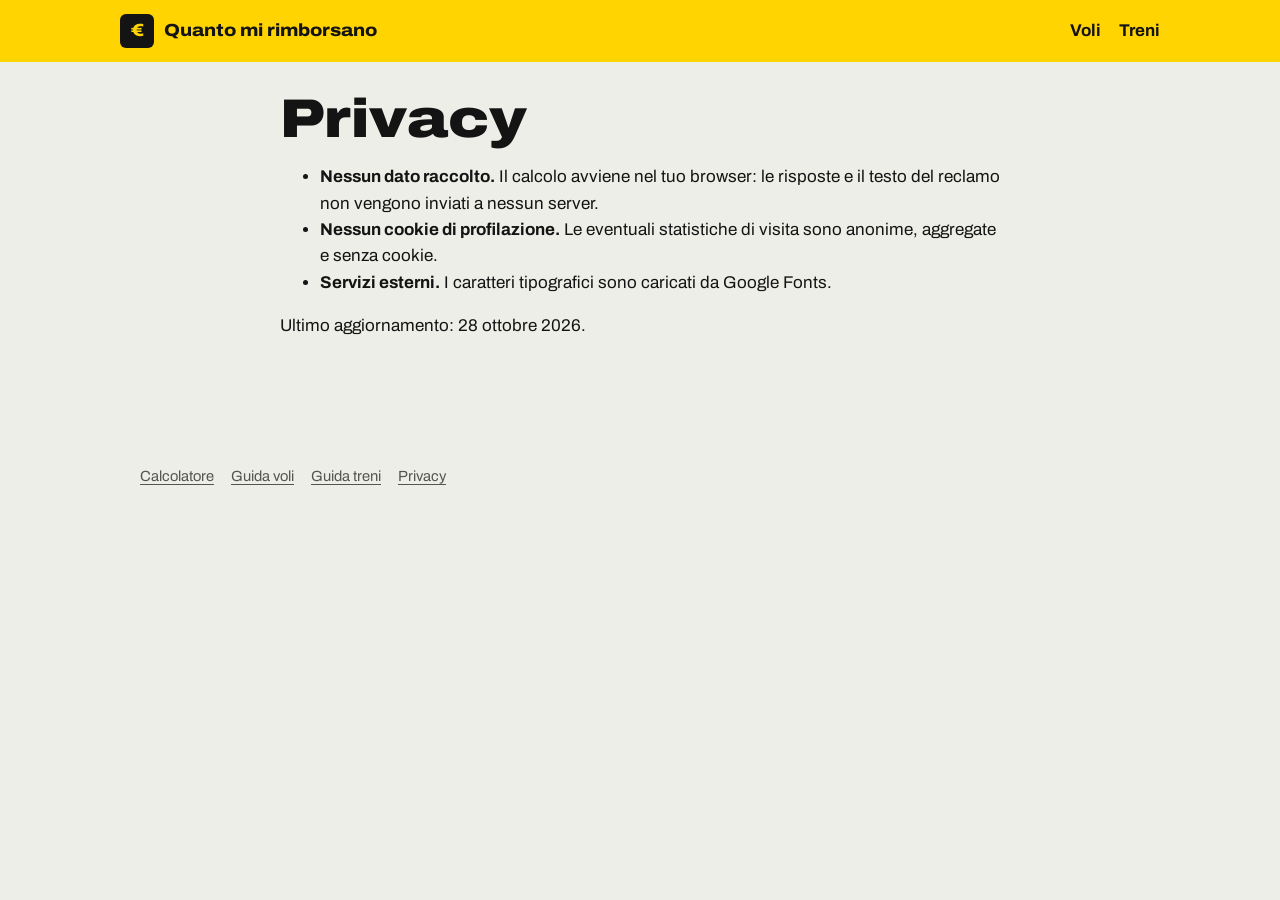
==== privacy/index.html @ c0e6d490 "Prima pubblicazione del sito" ====
<!doctype html>
<html lang="it">
<head>
<meta charset="utf-8">
<meta name="viewport" content="width=device-width, initial-scale=1">
<title>Privacy | Quanto mi rimborsano</title>
<meta name="description" content="Quanto mi rimborsano non raccoglie i tuoi dati: il calcolo avviene nel browser.">
<link rel="canonical" href="https://strumentigratisitalia.github.io/StrumentiGratisItalia/quanto-mi-rimborsano/privacy/">
<meta name="theme-color" content="#ffd400">
<meta property="og:type" content="article">
<meta property="og:locale" content="it_IT">
<meta property="og:title" content="Privacy">
<meta property="og:description" content="Quanto mi rimborsano non raccoglie i tuoi dati: il calcolo avviene nel browser.">
<meta property="og:image" content="https://strumentigratisitalia.github.io/StrumentiGratisItalia/quanto-mi-rimborsano/og.png">
<link rel="icon" href="../favicon.svg" type="image/svg+xml">
<link rel="preconnect" href="https://fonts.googleapis.com">
<link rel="preconnect" href="https://fonts.gstatic.com" crossorigin>
<link href="https://fonts.googleapis.com/css2?family=Archivo:wdth,wght@62..125,400..900&display=swap" rel="stylesheet">
<link rel="stylesheet" href="../style.css">
</head>
<body>
<header class="top">
  <a class="brand" href="../"><span class="mark" aria-hidden="true">€</span> Quanto mi rimborsano</a>
  <nav><a href="../ritardo-volo/">Voli</a><a href="../ritardo-treno/">Treni</a></nav>
</header>
<main class="article">
  <h1>Privacy</h1>
  <ul>
    <li><strong>Nessun dato raccolto.</strong> Il calcolo avviene nel tuo browser: le risposte e il testo del reclamo non vengono inviati a nessun server.</li>
    <li><strong>Nessun cookie di profilazione.</strong> Le eventuali statistiche di visita sono anonime, aggregate e senza cookie.</li>
    <li><strong>Servizi esterni.</strong> I caratteri tipografici sono caricati da Google Fonts.</li>
  </ul>
  <p>Ultimo aggiornamento: 28 ottobre 2026.</p>
</main>
<footer class="foot"><p><a href="../">Calcolatore</a> <a href="../ritardo-volo/">Guida voli</a> <a href="../ritardo-treno/">Guida treni</a> <a href="../privacy/">Privacy</a></p></footer>
</body>
</html>
---- style.css ----
:root {
  --sign: #ffd400;
  --sign-deep: #e6be00;
  --ground: #eeeee8;
  --white: #ffffff;
  --ink: #141414;
  --muted: #55554f;
  --line: #cfcfc6;
  --ok: #0a7c3e;
  --no: #b3261e;
  --font: "Archivo", system-ui, -apple-system, "Segoe UI", sans-serif;
}
* { box-sizing: border-box; }
@media (prefers-reduced-motion: reduce) { *, *::before, *::after { animation: none !important; transition: none !important; scroll-behavior: auto !important; } }
body { margin: 0; font: 400 1.0625rem/1.55 var(--font); color: var(--ink); background: var(--ground); -webkit-font-smoothing: antialiased; }
a { color: inherit; text-underline-offset: 3px; }
:focus-visible { outline: 3px solid var(--ink); outline-offset: 2px; }

.top { background: var(--sign); }
.top { display: flex; justify-content: space-between; align-items: center; gap: 16px; padding: 14px max(20px, calc((100% - 1040px) / 2)); }
.brand { font-weight: 800; font-stretch: 112%; text-decoration: none; font-size: 1.1rem; display: flex; align-items: center; gap: 10px; }
.mark { width: 34px; height: 34px; background: var(--ink); color: var(--sign); display: grid; place-items: center; border-radius: 6px; font-weight: 900; }
.top nav { display: flex; gap: 18px; font-weight: 700; }
.top nav a { text-decoration: none; }
.top nav a:hover { text-decoration: underline; }

main { max-width: 1040px; margin: 0 auto; padding: 0 20px 40px; }
.hero { padding: 44px 0 26px; max-width: 820px; }
.hero h1 { font-size: clamp(2.3rem, 6.5vw, 4.4rem); line-height: .98; font-weight: 900; font-stretch: 118%; margin: 0 0 18px; letter-spacing: -.01em; text-wrap: balance; }
.lead { font-size: 1.2rem; max-width: 36em; margin: 0; color: #2b2b28; }

.calc { background: var(--white); border-radius: 10px; border: 2px solid var(--ink); overflow: hidden; }
.tabs { display: grid; grid-template-columns: 1fr 1fr; border-bottom: 2px solid var(--ink); }
.tabs button { font: 800 1.15rem var(--font); font-stretch: 112%; padding: 16px; border: 0; background: var(--ground); cursor: pointer; color: var(--muted); }
.tabs button[aria-selected="true"] { background: var(--sign); color: var(--ink); }
.tabs button + button { border-left: 2px solid var(--ink); }
form { padding: clamp(18px, 4vw, 34px); }
fieldset { border: 0; padding: 0; margin: 0 0 22px; }
legend { font-weight: 800; font-size: 1.1rem; margin-bottom: 8px; }
label { display: block; font-weight: 700; }
.hint { color: var(--muted); font-size: .93rem; margin: 4px 0 10px; font-weight: 400; }
input, select, textarea {
  display: block; width: 100%; margin-top: 6px; font: 400 1.05rem var(--font); color: var(--ink);
  background: var(--white); border: 2px solid var(--line); border-radius: 8px; padding: 12px 14px; min-height: 50px;
}
input:focus, select:focus, textarea:focus { border-color: var(--ink); outline: none; }
.row2 { display: grid; grid-template-columns: 1fr 1fr; gap: 16px; margin-bottom: 12px; }
.small-field { max-width: 260px; margin-bottom: 22px; }
.euro { position: relative; display: block; }
.euro::after { content: "€"; position: absolute; right: 14px; top: 50%; transform: translateY(-38%); color: var(--muted); }

.seg { display: flex; gap: 8px; flex-wrap: wrap; }
.seg label { flex: 1 1 0; min-width: 140px; position: relative; font-weight: 600; }
.seg-wrap label { flex: 1 1 200px; }
.seg input { position: absolute; opacity: 0; pointer-events: none; }
.seg span { display: flex; align-items: center; min-height: 52px; padding: 10px 14px; border: 2px solid var(--line); border-radius: 8px; cursor: pointer; line-height: 1.25; height: 100%; }
.seg input:checked + span { border-color: var(--ink); background: var(--sign); }
.seg input:focus-visible + span { outline: 3px solid var(--ink); outline-offset: 2px; }

.ap { position: relative; }
.suggest { position: absolute; z-index: 5; left: 0; right: 0; top: 100%; margin: 4px 0 0; padding: 4px; list-style: none; background: var(--white); border: 2px solid var(--ink); border-radius: 8px; box-shadow: 0 10px 30px rgba(0,0,0,.15); font-weight: 400; }
.suggest li { display: grid; grid-template-columns: 52px 1fr; column-gap: 8px; padding: 8px; border-radius: 6px; cursor: pointer; }
.suggest li.on, .suggest li:hover { background: var(--sign); }
.suggest b { grid-row: span 2; font-weight: 900; font-stretch: 112%; align-self: center; }
.suggest small { color: var(--muted); white-space: nowrap; overflow: hidden; text-overflow: ellipsis; }

.btn { display: inline-flex; align-items: center; justify-content: center; min-height: 52px; padding: 14px 22px; border-radius: 8px; font: 800 1.05rem var(--font); cursor: pointer; text-decoration: none; border: 2px solid var(--ink); }
.btn-go { background: var(--ink); color: var(--sign); }
.btn-go:hover { background: #2a2a2a; }
form .btn-go { width: 100%; font-size: 1.15rem; }
.btn-line { background: transparent; color: var(--ink); }
.err { background: #fde7e5; color: var(--no); border-radius: 8px; padding: 10px 14px; font-weight: 700; }

/* Risultato: la cedola del biglietto */
.result { padding-top: 34px; scroll-margin-top: 10px; }
.stub { display: grid; grid-template-columns: 1fr 220px; background: var(--sign); border-radius: 10px; border: 2px solid var(--ink); position: relative; animation: print .5s cubic-bezier(.2,1.3,.4,1); }
@keyframes print { from { transform: translateY(14px); opacity: 0; } }
.stub-main { padding: 26px clamp(18px, 4vw, 34px); }
.stub-side { border-left: 2px dashed var(--ink); padding: 26px 20px; display: flex; flex-direction: column; justify-content: center; gap: 8px; font-weight: 700; }
.stub::before, .stub::after { content: ""; position: absolute; right: 209px; width: 22px; height: 22px; border-radius: 50%; background: var(--ground); border: 2px solid var(--ink); }
.stub::before { top: -12px; } .stub::after { bottom: -12px; }
.stub-label { margin: 0; font-weight: 700; font-size: 1.1rem; }
.stub-amount { margin: 2px 0; font-size: clamp(3.4rem, 13vw, 6.6rem); line-height: 1; font-weight: 900; font-stretch: 125%; letter-spacing: -.02em; }
.stub-sub { margin: 6px 0 0; font-weight: 600; }
.stub.no { background: var(--white); }
.stub.no .stub-amount { font-size: clamp(2.6rem, 9vw, 4.4rem); color: var(--no); }
.why { font-size: 1.15rem; font-weight: 600; max-width: 42em; margin: 20px 0 8px; }
.warn { padding-left: 1.2em; max-width: 44em; color: #3a3a35; }
.warn li { margin-bottom: 6px; }
.actions { display: flex; flex-wrap: wrap; gap: 10px; margin: 18px 0 8px; }
.howto { background: var(--white); border: 2px solid var(--ink); border-radius: 10px; padding: clamp(18px, 4vw, 34px); margin-top: 26px; }
.howto h2 { font-weight: 900; font-stretch: 115%; font-size: 1.7rem; margin: 0 0 14px; }
.howto h3 { font-weight: 800; font-size: 1.2rem; margin: 26px 0 4px; }
.howto ol { padding-left: 1.3em; max-width: 44em; }
.howto ol li { margin-bottom: 10px; }
textarea { font: 400 .98rem/1.5 var(--font); resize: vertical; margin-bottom: 12px; min-height: 280px; }
.disclaimer { font-size: .88rem; color: var(--muted); margin-top: 22px; max-width: 48em; }

.info { padding-top: 56px; }
.info h2 { font-weight: 900; font-stretch: 115%; font-size: 2rem; margin: 0 0 16px; }
.tables { display: grid; grid-template-columns: 1fr 1fr; gap: 20px; margin-bottom: 18px; }
table { width: 100%; border-collapse: collapse; background: var(--white); border: 2px solid var(--ink); border-radius: 10px; overflow: hidden; }
caption { text-align: left; font-weight: 800; padding: 0 0 8px; }
th, td { text-align: left; padding: 10px 14px; border-bottom: 1px solid var(--line); vertical-align: top; }
th { background: var(--sign); }

.foot { max-width: 1040px; margin: 30px auto 0; padding: 24px 20px 40px; font-size: .92rem; color: var(--muted); }
.foot a { margin-right: 14px; }
.credits { font-size: .82rem; }

/* Guide */
.article { max-width: 760px; padding-top: 30px; }
.article h1 { font-size: clamp(2.1rem, 6vw, 3.4rem); line-height: 1; font-weight: 900; font-stretch: 116%; margin: 0 0 18px; text-wrap: balance; }
.article h2 { font-weight: 900; font-stretch: 112%; font-size: 1.55rem; margin: 40px 0 10px; }
.article .tldr { background: var(--sign); border: 2px solid var(--ink); border-radius: 10px; padding: 18px 22px; }
.article .tldr ul { margin: 0; padding-left: 1.2em; }
.article .cta { background: var(--ink); color: var(--sign); border-radius: 10px; padding: 22px; margin: 34px 0; }
.article .cta .btn { background: var(--sign); color: var(--ink); }
.article .updated { color: var(--muted); font-size: .92rem; }

@media (max-width: 420px) {
  .seg:not(.seg-wrap) { flex-direction: column; }
  .seg span { min-height: 48px; }
}
@media (max-width: 760px) {
  .row2, .tables { grid-template-columns: 1fr; }
  .stub { grid-template-columns: 1fr; }
  .stub-side { border-left: 0; border-top: 2px dashed var(--ink); flex-direction: row; flex-wrap: wrap; gap: 6px 16px; padding: 16px 18px; }
  .stub::before, .stub::after { display: none; }
  .seg label { min-width: 100%; }
  .seg:not(.seg-wrap) label { min-width: 0; }
  .seg span { padding: 10px; font-size: .95rem; hyphens: auto; }
  .top nav { gap: 12px; }
  .brand { font-size: 1rem; }
}
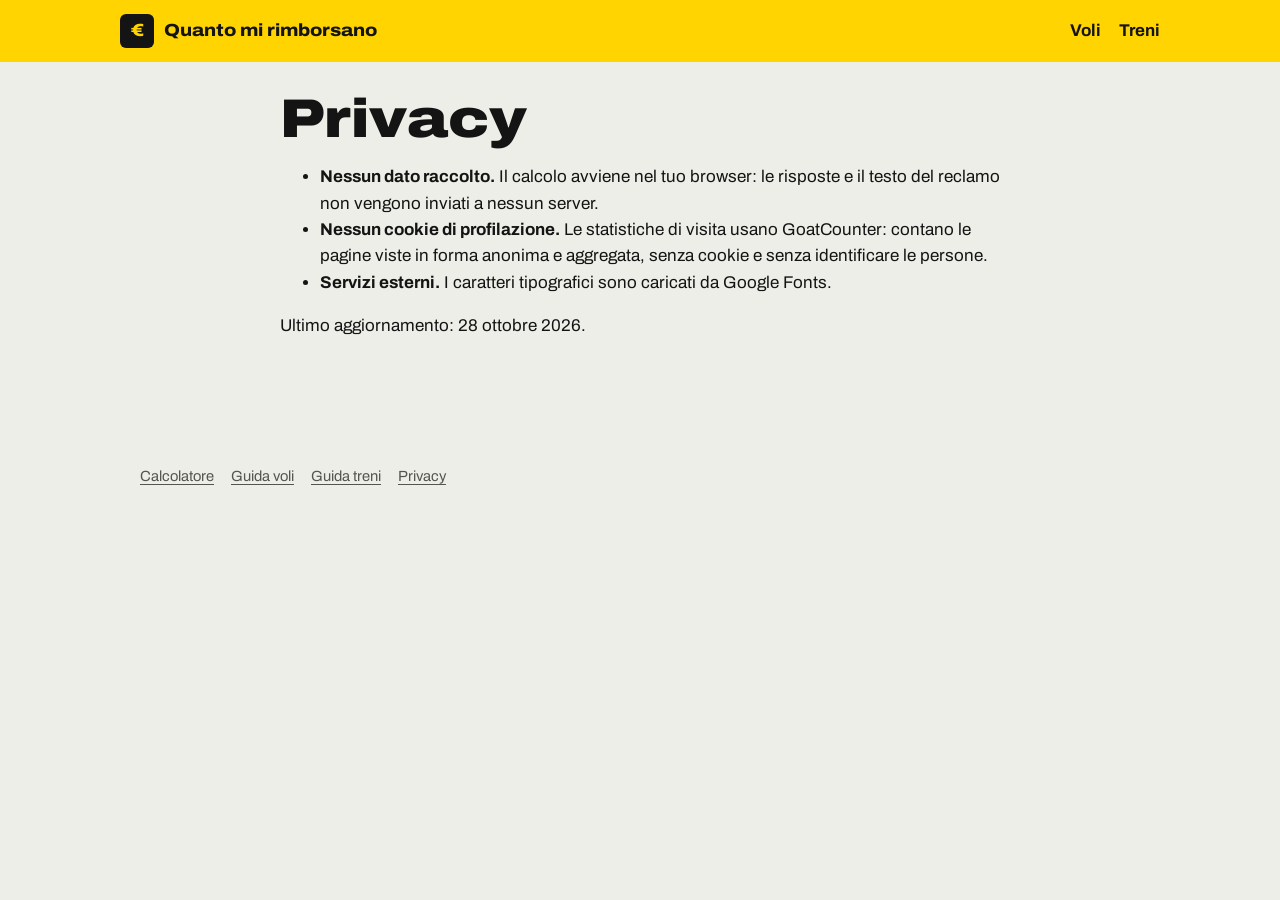
==== commit 43758b36: "Aggiunge le statistiche GoatCounter (senza cookie) e aggiorna la privacy" ====
--- a/privacy/index.html
+++ b/privacy/index.html
@@ -5,13 +5,13 @@
 <meta name="viewport" content="width=device-width, initial-scale=1">
 <title>Privacy | Quanto mi rimborsano</title>
 <meta name="description" content="Quanto mi rimborsano non raccoglie i tuoi dati: il calcolo avviene nel browser.">
-<link rel="canonical" href="https://strumentigratisitalia.github.io/StrumentiGratisItalia/quanto-mi-rimborsano/privacy/">
+<link rel="canonical" href="https://strumentigratisitalia.github.io/quanto-mi-rimborsano/privacy/">
 <meta name="theme-color" content="#ffd400">
 <meta property="og:type" content="article">
 <meta property="og:locale" content="it_IT">
 <meta property="og:title" content="Privacy">
 <meta property="og:description" content="Quanto mi rimborsano non raccoglie i tuoi dati: il calcolo avviene nel browser.">
-<meta property="og:image" content="https://strumentigratisitalia.github.io/StrumentiGratisItalia/quanto-mi-rimborsano/og.png">
+<meta property="og:image" content="https://strumentigratisitalia.github.io/quanto-mi-rimborsano/og.png">
 <link rel="icon" href="../favicon.svg" type="image/svg+xml">
 <link rel="preconnect" href="https://fonts.googleapis.com">
 <link rel="preconnect" href="https://fonts.gstatic.com" crossorigin>
@@ -27,11 +27,12 @@
   <h1>Privacy</h1>
   <ul>
     <li><strong>Nessun dato raccolto.</strong> Il calcolo avviene nel tuo browser: le risposte e il testo del reclamo non vengono inviati a nessun server.</li>
-    <li><strong>Nessun cookie di profilazione.</strong> Le eventuali statistiche di visita sono anonime, aggregate e senza cookie.</li>
+    <li><strong>Nessun cookie di profilazione.</strong> Le statistiche di visita usano GoatCounter: contano le pagine viste in forma anonima e aggregata, senza cookie e senza identificare le persone.</li>
     <li><strong>Servizi esterni.</strong> I caratteri tipografici sono caricati da Google Fonts.</li>
   </ul>
   <p>Ultimo aggiornamento: 28 ottobre 2026.</p>
 </main>
 <footer class="foot"><p><a href="../">Calcolatore</a> <a href="../ritardo-volo/">Guida voli</a> <a href="../ritardo-treno/">Guida treni</a> <a href="../privacy/">Privacy</a></p></footer>
+<script data-goatcounter="https://strumentigratisitalia.goatcounter.com/count" async src="//gc.zgo.at/count.js"></script>
 </body>
 </html>
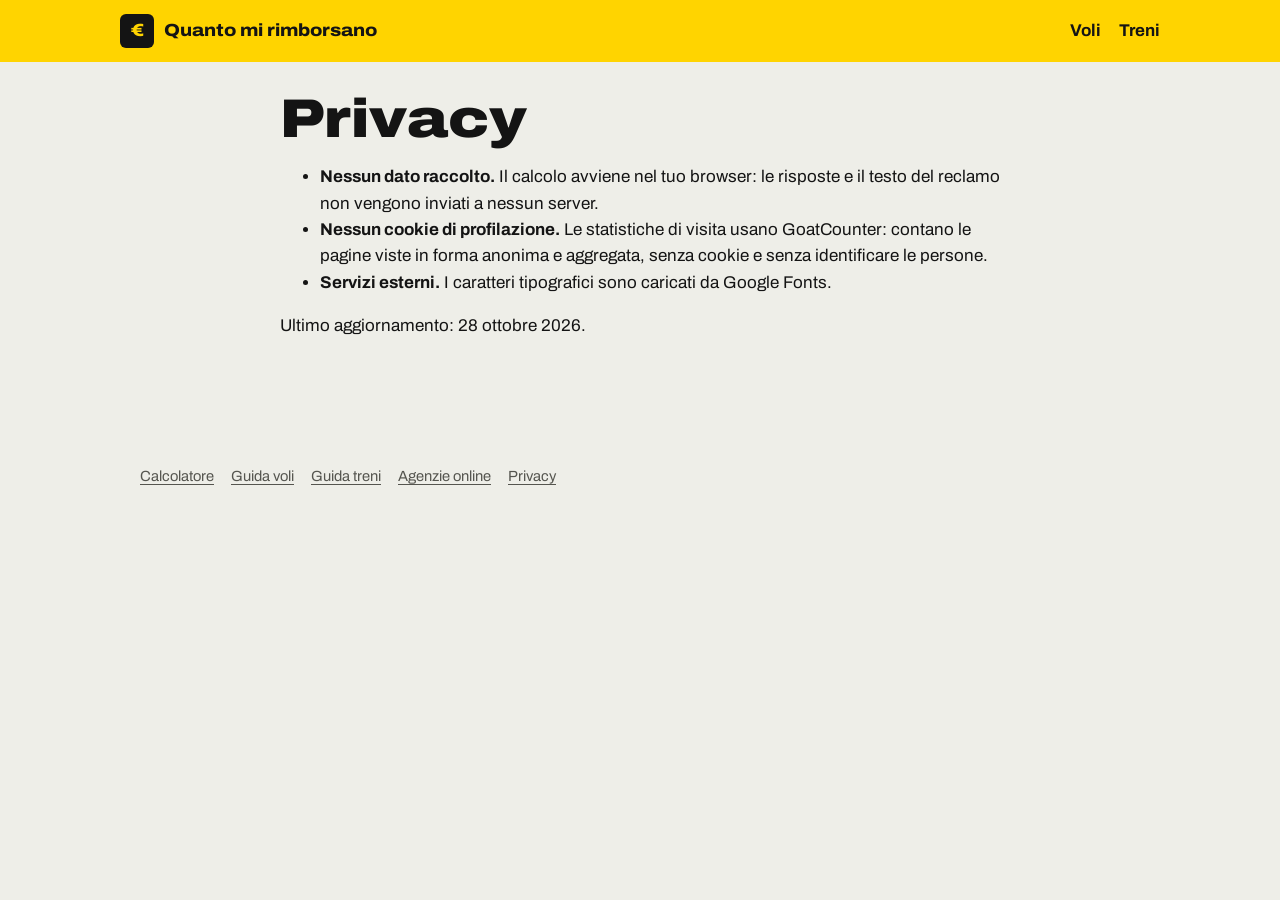
==== commit 16f2410a: "Aggiunge la guida sul volo cancellato comprato su un'agenzia online" ====
--- a/privacy/index.html
+++ b/privacy/index.html
@@ -32,7 +32,7 @@
   </ul>
   <p>Ultimo aggiornamento: 28 ottobre 2026.</p>
 </main>
-<footer class="foot"><p><a href="../">Calcolatore</a> <a href="../ritardo-volo/">Guida voli</a> <a href="../ritardo-treno/">Guida treni</a> <a href="../privacy/">Privacy</a></p></footer>
+<footer class="foot"><p><a href="../">Calcolatore</a> <a href="../ritardo-volo/">Guida voli</a> <a href="../ritardo-treno/">Guida treni</a> <a href="../volo-cancellato-agenzia/">Agenzie online</a> <a href="../privacy/">Privacy</a></p></footer>
 <script data-goatcounter="https://strumentigratisitalia.goatcounter.com/count" async src="//gc.zgo.at/count.js"></script>
 </body>
 </html>
